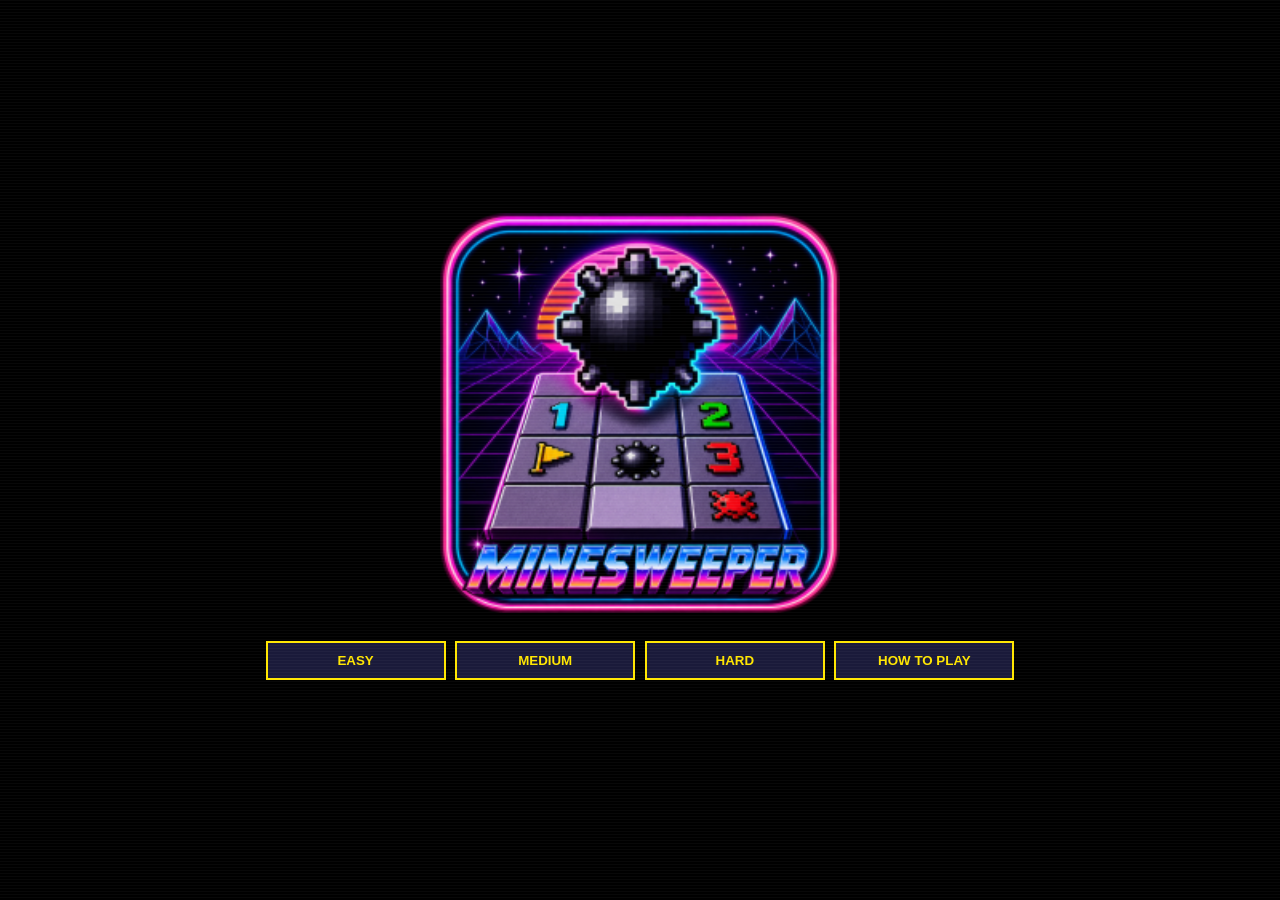
==== index.html @ b34b4b7d "Add files via upload" ====
<!DOCTYPE html>
<html lang="en">
<head>
  <meta charset="UTF-8">
  <meta name="viewport" content="width=device-width, initial-scale=1.0">
  <title>Retro Minesweeper 1985</title>
  <link rel="stylesheet" href="style.css">
  <link rel="manifest" href="manifest.json">
  <meta name="theme-color" content="#000000">
</head>
<body>

<!-- MENU -->
<div id="menu" class="screen active">
  <img src="titleScreen.png" class="title-img">

  <div class="menu-buttons">
    <button onclick="startGame('easy')">EASY</button>
    <button onclick="startGame('medium')">MEDIUM</button>
    <button onclick="startGame('hard')">HARD</button>
    <button onclick="showHowTo()">HOW TO PLAY</button>
      
  </div>
</div>

<!-- GAME -->
<div id="game" class="screen">
<div id="status">
  <img src="title.png" alt="Retro Minesweeper" class="status-title">
</div>
  <div id="board"></div>
  <button id="restart" onclick="showMenu()">PLAY AGAIN</button>
</div>
<!-- Instructions -->
<div id="helpOverlay" class="overlay hidden">
  <div style="font-size:16px; max-width:400px; color:#ffe600;">
    <h3>HOW TO PLAY</h3>

    <p>
      • Click a tile to reveal it<br>
      • Numbers show nearby mines<br>
      • Long press or rt-click to flag<br>
      • Avoid mines<br>
      • Flag all the mines!
    </p>

    <button onclick="closeHelp()">OK</button>
  </div>
</div>
<!-- GAME OVER OVERLAY -->
<div id="overlay" class="overlay hidden"></div>

<script src="script.js"></script>
</body>
</html>
---- style.css ----
body {
  margin: 0;
  font-family: Courier, monospace;
  background: #000000;
  color: #ffe600;
  display: flex;
  justify-content: center;
  align-items: center;
  min-height: 100vh;
}

/* SCREEN SYSTEM */
.screen {
  display: none;
  text-align: center;
}

.screen.active {
  display: flex;
  flex-direction: column;
  align-items: center;
}

/* SPLASH IMAGE */
.title-img {
  width: min(90vw, 400px);
  margin-bottom: 20px;
}

/* MENU BUTTONS */
.menu-buttons button {
  width: 180px;
  margin: 8px auto;
  padding: 10px;
  font-weight: bold;
  background: #1a1a3a;
  color: #ffe600;
  border: 2px solid #ffe600;
  cursor: pointer;
}

.menu-buttons button:hover {
  background: #ffe600;
  color: #0b0b1a;
}

/* GAME UI */
#status {
  margin-bottom: 10px;
  font-size: 18px;
}

#board {
  display: grid;
  gap: 2px;
  justify-content: center;
  width: min(95vw, 500px);
  margin-bottom: 10px;
}

/* CELLS */
.cell {
  aspect-ratio: 1 / 1;
  width: 100%;
  min-width: 0;
  background: #12122a;
  display: flex;
  justify-content: center;
  align-items: center;
  font-weight: bold;
  user-select: none;
  cursor: pointer;
  text-shadow: 0 0 6px currentColor;
  font-size: clamp(10px, 2.5vw, 16px);
}
.cell.revealed {
  background: #202040;
}

.mine { color: #ff004c; }
.flag { color: #ffe600; }

/* RESTART BUTTON */
#restart {
  margin-top: 10px;
  padding: 10px 20px;
  background: #39ff14;
  border: none;
  font-weight: bold;
  cursor: pointer;
}

/* OVERLAY */
.overlay {
  position: fixed;
  top: 0;
  left: 0;
  width: 100%;
  height: 100%;
  background: rgba(0,0,0,0.85);
  color: #ff004c;
  display: flex;
  justify-content: center;
  align-items: center;
  font-size: 40px;
  flex-direction: column;
  z-index: 999;
}

.hidden {
  display: none;
}

/* CRT SCANLINES */
body::before {
  content: "";
  position: fixed;
  width: 100%;
  height: 100%;
  background: repeating-linear-gradient(
    to bottom,
    rgba(255,255,255,0.03),
    rgba(255,255,255,0.03) 1px,
    transparent 1px,
    transparent 3px
  );
  pointer-events: none;
}

/* MOBILE */
@media (max-width: 600px) {
  .cell {
    width: 28px;
    height: 28px;
    font-size: 14px;
  }

  .menu-buttons button {
    width: 150px;
  }
}
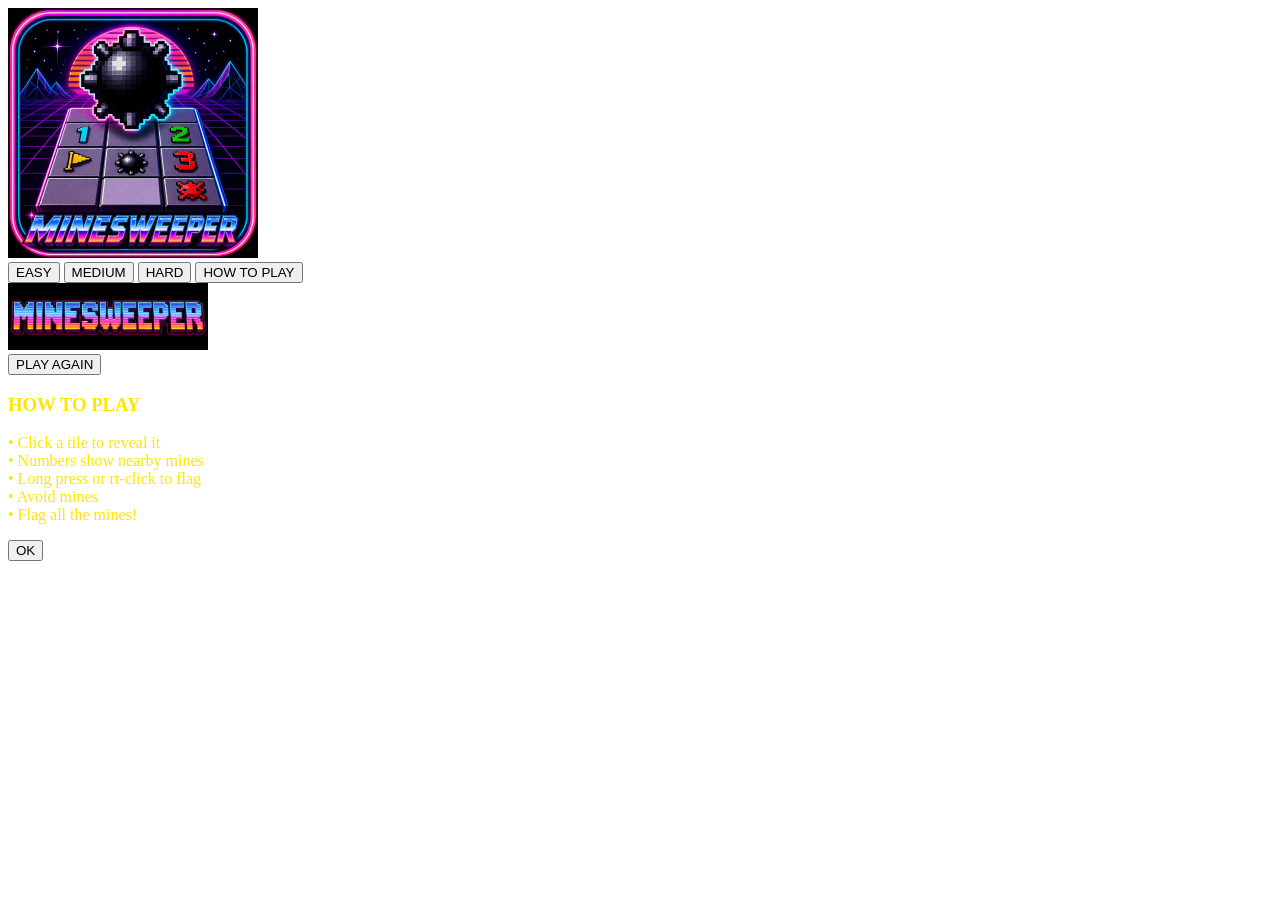
==== commit 3cf8eac9: "Update index.html" ====
--- a/index.html
+++ b/index.html
@@ -4,7 +4,7 @@
   <meta charset="UTF-8">
   <meta name="viewport" content="width=device-width, initial-scale=1.0">
   <title>Retro Minesweeper 1985</title>
-  <link rel="stylesheet" href="style.css">
+  <link rel="stylesheet" href="styles.css">
   <link rel="manifest" href="manifest.json">
   <meta name="theme-color" content="#000000">
 </head>
@@ -52,4 +52,4 @@
 
 <script src="script.js"></script>
 </body>
-</html>+</html>
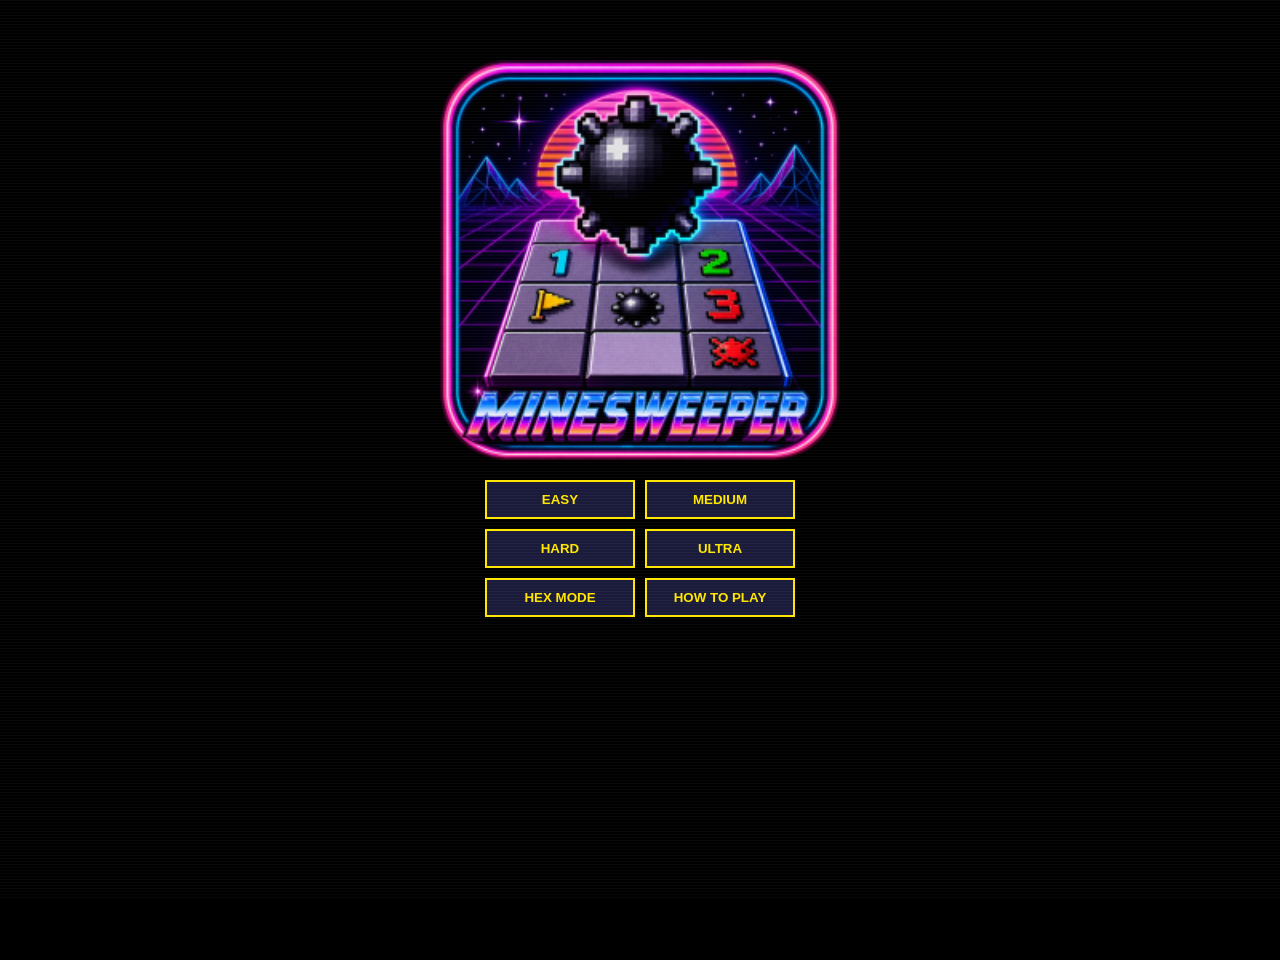
==== commit da7da0ef: "Add files via upload" ====
--- a/index.html
+++ b/index.html
@@ -2,7 +2,7 @@
 <html lang="en">
 <head>
   <meta charset="UTF-8">
-  <meta name="viewport" content="width=device-width, initial-scale=1.0">
+  <meta name="viewport" content="width=device-width, initial-scale=1.0, viewport-fit=cover">
   <title>Retro Minesweeper 1985</title>
   <link rel="stylesheet" href="styles.css">
   <link rel="manifest" href="manifest.json">
@@ -18,18 +18,19 @@
     <button onclick="startGame('easy')">EASY</button>
     <button onclick="startGame('medium')">MEDIUM</button>
     <button onclick="startGame('hard')">HARD</button>
+    <button onclick="startGame('ultra')">ULTRA</button>
+    <button onclick="switchToHexagonMode()">HEX MODE</button>
     <button onclick="showHowTo()">HOW TO PLAY</button>
-      
   </div>
 </div>
 
 <!-- GAME -->
 <div id="game" class="screen">
-<div id="status">
-  <img src="title.png" alt="Retro Minesweeper" class="status-title">
-</div>
+  <div id="status">
+    <img src="title.png" alt="Retro Minesweeper" class="status-title">
+    <button id="smiley" class="smiley" onclick="restartGame()" aria-label="Restart game">😃</button>
+  </div>
   <div id="board"></div>
-  <button id="restart" onclick="showMenu()">PLAY AGAIN</button>
 </div>
 <!-- Instructions -->
 <div id="helpOverlay" class="overlay hidden">
@@ -48,6 +49,7 @@
   </div>
 </div>
 <!-- GAME OVER OVERLAY -->
+
 <div id="overlay" class="overlay hidden"></div>
 
 <script src="script.js"></script>
--- a/styles.css
+++ b/styles.css
@@ -0,0 +1,237 @@
+body {
+  margin: 0;
+  font-family: Courier, monospace;
+  background: #000000;
+  color: #ffe600;
+  min-height: 100svh;
+}
+
+/* SCREEN SYSTEM */
+.screen {
+  display: none;
+  min-height: 100svh;
+  width: 100vw;
+
+  flex-direction: column;
+  justify-content: center;
+  align-items: center;
+
+  text-align: center;
+}
+
+.screen.active {
+  display: flex;
+}
+html {
+  -webkit-text-size-adjust: 100%;
+  text-size-adjust: 100%;
+}
+#menu {
+  justify-content: flex-start;
+  padding-top: 60px;
+}
+
+/* SPLASH IMAGE */
+.title-img {
+  width: min(90vw, 400px);
+  margin-bottom: 20px;
+}
+
+/* MENU BUTTONS */
+.menu-buttons {
+  display: flex;
+  flex-wrap: wrap;
+  justify-content: center;
+  gap: 10px;
+  max-width: 340px;
+}
+
+.menu-buttons button {
+  width: 150px;
+  padding: 10px;
+  font-weight: bold;
+  background: #1a1a3a;
+  color: #ffe600;
+  border: 2px solid #ffe600;
+  cursor: pointer;
+}
+
+.menu-buttons button:hover {
+  background: #ffe600;
+  color: #0b0b1a;
+}
+
+/* GAME UI */
+#game {
+  justify-content: flex-start;
+  padding-top: 24px;
+}
+
+#status {
+  margin-bottom: 10px;
+  font-size: 18px;
+  display: flex;
+  flex-direction: column;
+  align-items: center;
+  gap: 12px;
+  position: relative;
+  z-index: 1001;
+}
+
+.status-title {
+  width: min(80vw, 280px);
+  max-width: 300px;
+}
+
+#board {
+  display: grid;
+  gap: 2px;
+  justify-content: center;
+  width: min(95vw, 500px);
+  max-height: calc(100vh - 180px);
+  overflow: auto;
+  margin-bottom: 10px;
+  overscroll-behavior: contain;
+  -webkit-overflow-scrolling: touch;
+}
+
+.smiley {
+  width: 56px;
+  height: 56px;
+  border-radius: 16px;
+  background: #12122a;
+  color: #ffe600;
+  font-size: 28px;
+  cursor: pointer;
+  appearance: none;
+  -webkit-appearance: none;
+  outline: none;
+  border: 2px solid #ffe600;
+  background-clip: padding-box;
+  display: inline-flex;
+  justify-content: center;
+  align-items: center;
+  box-shadow:
+    inset 0 0 0 2px rgba(0,0,0,0.2),
+    0 0 0 4px #000,
+    6px 0 0 0 #000,
+    -6px 0 0 0 #000,
+    0 6px 0 0 #000,
+    0 -6px 0 0 #000,
+    6px 6px 0 0 #000,
+    -6px -6px 0 0 #000,
+    6px -6px 0 0 #000,
+    -6px 6px 0 0 #000;
+  transition: transform 0.15s ease, background 0.2s ease;
+}
+
+.smiley:focus {
+  outline: none;
+}
+
+.smiley:focus-visible {
+  outline: none;
+}
+
+.smiley:hover {
+  transform: scale(1.05);
+}
+
+.smiley.surprised {
+  background: #12122a;
+}
+
+
+.smiley.win {
+  background: #39ff14;
+}
+
+.smiley.dead {
+  background: #ff4c4c;
+  color: #ffffff;
+}
+
+/* CELLS */
+.cell {
+  aspect-ratio: 1 / 1;
+  width: 100%;
+  min-width: 0;
+  background: #2a2a4a;
+  display: flex;
+  justify-content: center;
+  align-items: center;
+  font-weight: bold;
+  user-select: none;
+  cursor: pointer;
+  text-shadow: 0 0 6px currentColor;
+  font-size: clamp(12px, 2.8vw, 16px);
+}
+.cell.revealed {
+  background: #414172;
+}
+
+.mine { color: #ff004c; }
+.flag { color: #ffe600; }
+
+/* MOBILE */
+@media (max-width: 600px) {
+
+  .menu-buttons {
+    display: flex;
+    flex-wrap: wrap;
+    justify-content: center;
+    gap: 10px;
+  }
+
+  .menu-buttons button {
+    width: 150px;
+  }
+}
+
+/* RESTART BUTTON */
+#restart {
+  margin-top: 10px;
+  padding: 10px 20px;
+  background: #39ff14;
+  border: none;
+  font-weight: bold;
+  cursor: pointer;
+}
+
+/* OVERLAY */
+.overlay {
+  position: fixed;
+  top: 0;
+  left: 0;
+  width: 100%;
+  height: 100%;
+  background: rgba(0,0,0,0.85);
+  color: #ff004c;
+  display: flex;
+  justify-content: center;
+  align-items: center;
+  font-size: 40px;
+  flex-direction: column;
+  z-index: 999;
+}
+
+.hidden {
+  display: none;
+}
+
+/* CRT SCANLINES */
+body::before {
+  content: "";
+  position: fixed;
+  width: 100%;
+  height: 100%;
+  background: repeating-linear-gradient(
+    to bottom,
+    rgba(255,255,255,0.03),
+    rgba(255,255,255,0.03) 1px,
+    transparent 1px,
+    transparent 3px
+  );
+  pointer-events: none;
+}
+
